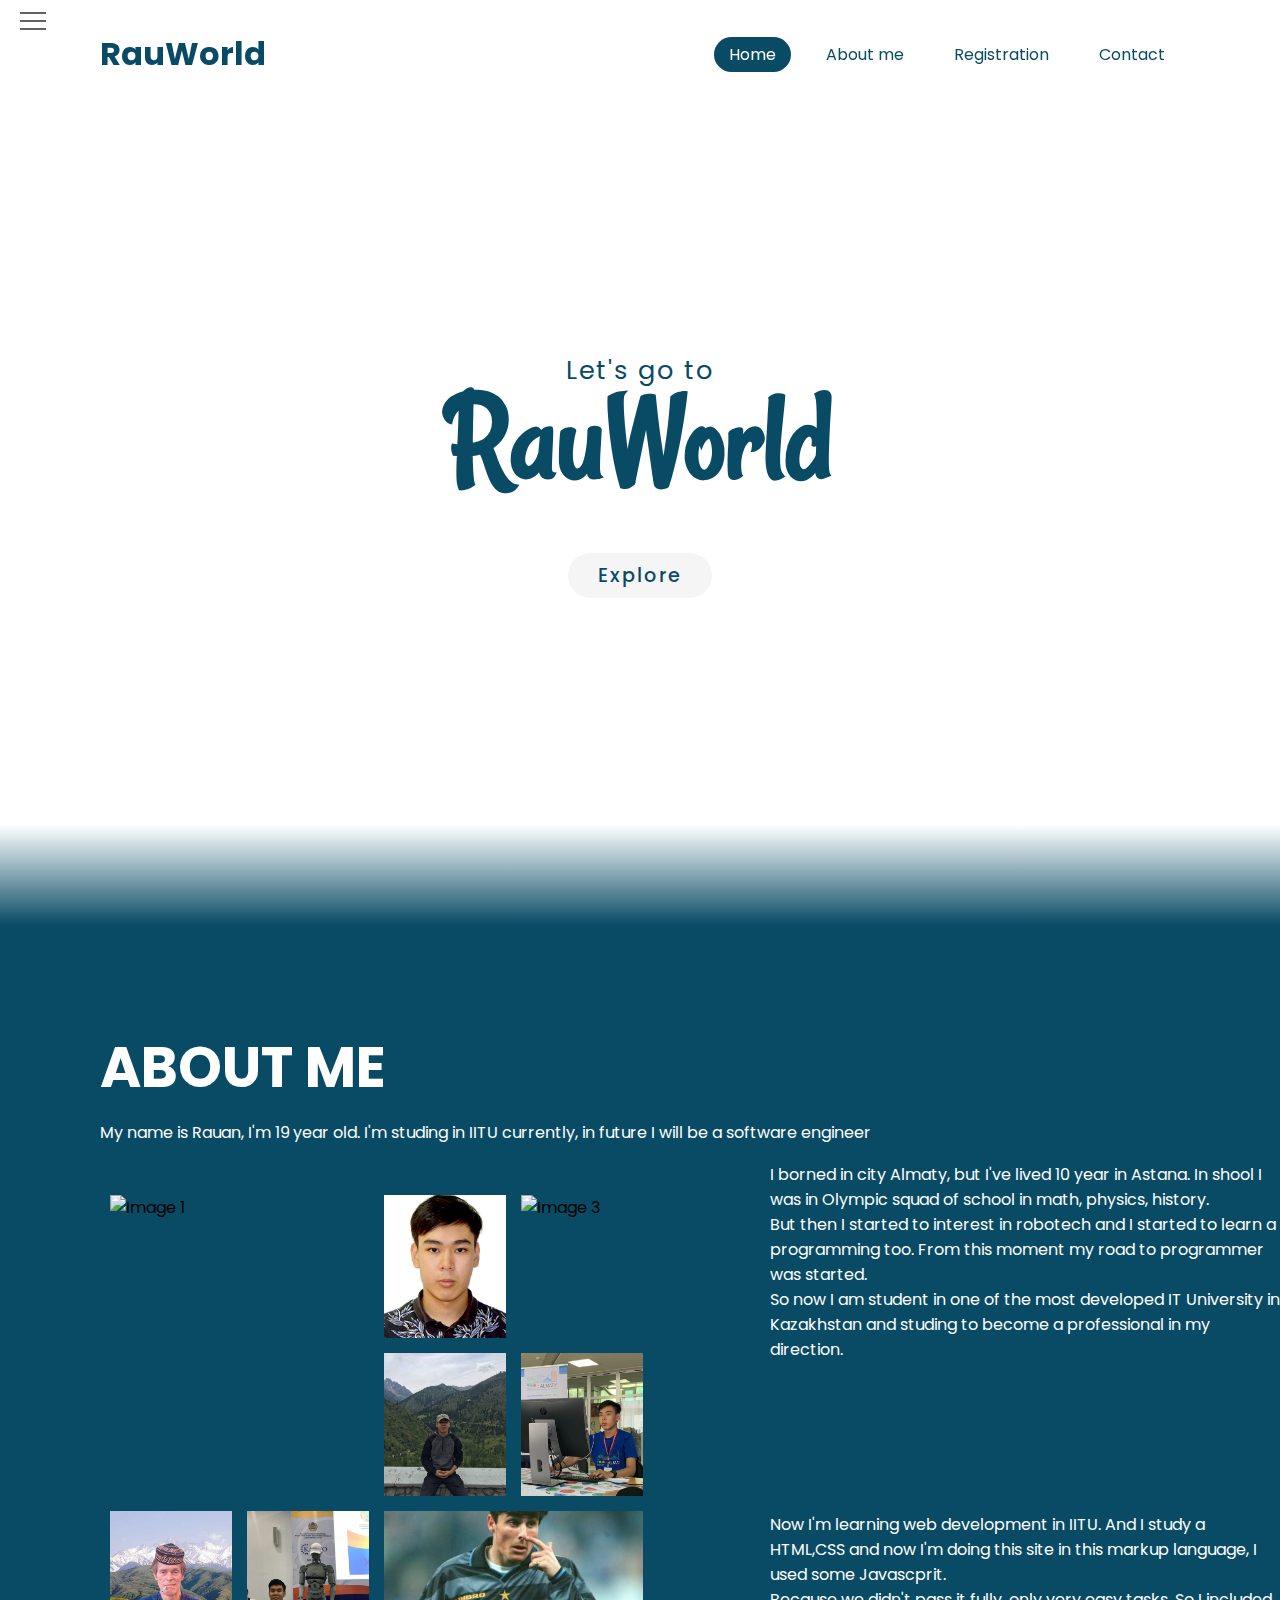
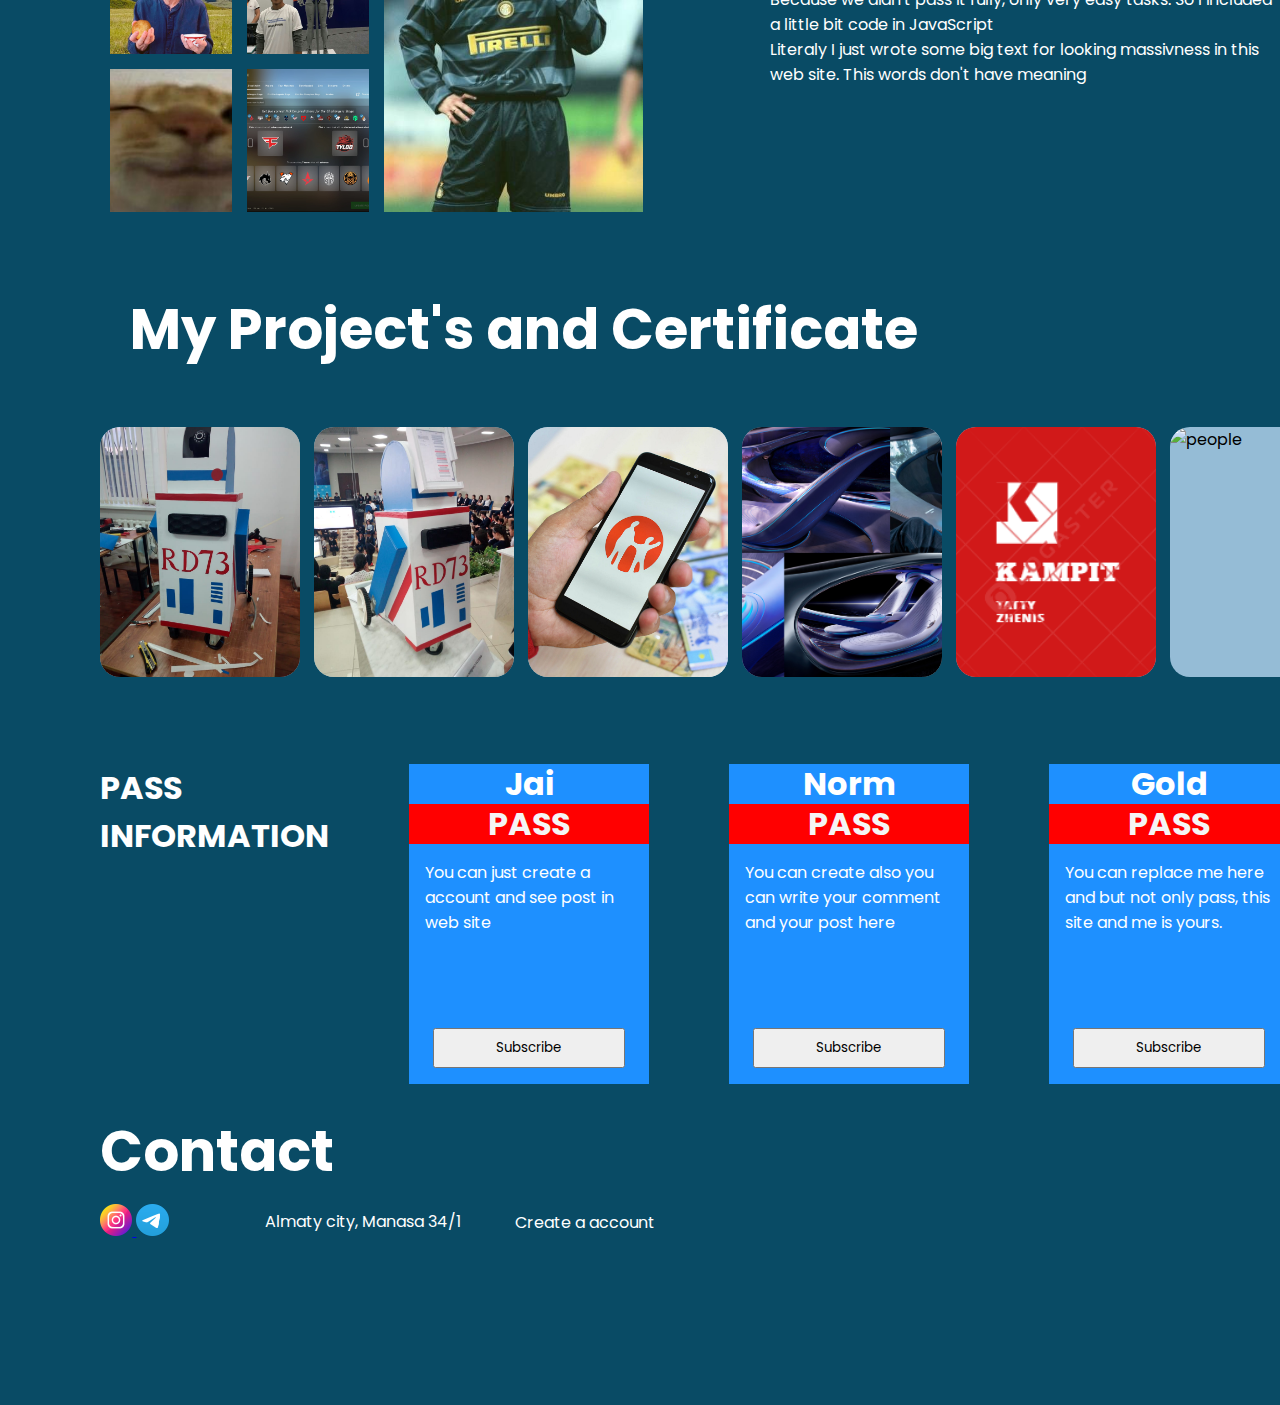
==== index.html @ 1079b76a "First commit" ====
<!DOCTYPE html>
<html>

<head>
    <title>Midterm</title>
    <link rel="stylesheet" href="style.css">
</head>
<body>
    <header id="header">
        <a href="#" class="logo">RauWorld</a>
        <ul>
            <li><a href="#" class="active">Home</a></li>
            <li><a href="#">About me</a></li>
            <li><a href="file:///C:/Users/User/OneDrive/%D0%A0%D0%B0%D0%B1%D0%BE%D1%87%D0%B8%D0%B9%20%D1%81%D1%82%D0%BE%D0%BB/webka/Midterm/pages/index2.html">Registration</a></li>
            <li><a href="#">Contact</a></li>
        
          </div>
        </u>
    </header>

    <div class="hamburger-menu">
      <input id="menu__toggle" type="checkbox" />
      <label class="menu__btn" for="menu__toggle">
        <span></span>
      </label>
  
      <ul class="menu__box">
        <li><a class="menu__item" href="#">Home</a></li>
        <li><a class="menu__item" href="#">About me</a></li>
        <li><a class="menu__item" href="#">Project</a></li>
        <li><a class="menu__item" href="file:///C:/Users/User/OneDrive/%D0%A0%D0%B0%D0%B1%D0%BE%D1%87%D0%B8%D0%B9%20%D1%81%D1%82%D0%BE%D0%BB/webka/Midterm/pages/index2.html">Registration</a></li>
        <li><a class="menu__item" href="#">Contact</a></li>
      </ul>
    </div>


    <Section>
        <h2 id="text"><span>Let's go to</span><br>RauWorld</h2>
         <a href="#" id="btn">Explore</a>
    </Section>

    <div class="sec">
      <h2>ABOUT ME</h2>
      <p>My name is Rauan, I'm 19 year old. I'm studing in IITU currently, in future I will be a software engineer</p>
      <br> <br>
    <div class="gallery">
      <figure class="gallery__item gallery__item--1">
        <img src="images/6H9A2859.jpg" class="gallery__img" alt="Image 1">
      </figure>
      <figure class="gallery__item gallery__item--2">
        <img src="images/DSC_0802.JPG" class="gallery__img" alt="Image 2">
      </figure>
      <figure class="gallery__item gallery__item--3">
        <img src="images/IMG_9437.JPG" class="gallery__img" alt="Image 3">
      </figure> 
      <figure class="gallery__item gallery__item--4">
        <img src="images/ONGVE0959.JPG" class="gallery__img" alt="Image 4">
      </figure>
      <figure class="gallery__item gallery__item--5">
          <img src="images/photo_2021-07-15_20-58-32.jpg" class="gallery__img" alt="Image 5">
        </figure>
        <figure class="gallery__item gallery__item--6">
          <img src="images/ztc8VL2vKJ4.jpg" class="gallery__img" alt="Image 6">
        </figure> 
        <figure class="gallery__item gallery__item--7">
          <img src="images/photo_2022-01-20_15-57-45.jpg" class="gallery__img" alt="Image 7">
        </figure>
        <figure class="gallery__item gallery__item--8">
          <img src="images/dd73a75508decf8907ecfceb6f55bdda.jpg" class="gallery__img" alt="Image 8">
        </figure>
        <figure class="gallery__item gallery__item--9">
          <img src="images/YLk0KuMO1tA.jpg" class="gallery__img" alt="Image 9">
        </figure>
        <figure class="gallery__item gallery__item--10">
          <img src="images/image_2021-10-27_14-51-29.png" class="gallery__img" alt="Image 10">
        </figure>
      </div> 

  


    <p> I borned in city Almaty, but I've lived 10 year in Astana. In shool I was in Olympic squad of school in math, physics, history.
      <br> 
      But then I started to interest in robotech and I started to learn a programming too. From this moment my road to programmer was started.
      <br>
      So now I am student in one of the most developed IT University in Kazakhstan and studing to become a professional in my direction.
      </p>

      <p>Now I'm learning web development in IITU. And I study a HTML,CSS and now I'm doing this site in this markup language, I used some Javascprit.
        <br>
        Because we didn't pass it fully, only very easy tasks. So I included a little bit code in JavaScript 
        <br>
        Literaly I just wrote some big text for looking massivness in this web site. This words don't have meaning
      </p>

      <br> <br> <br>



    <h2 class="categories__title">My Project's and Certificate</h2>
      <div class="carousel__container">
        <div class="carousel-item">
          <img
            class="carousel-item__img"
            src="images/IMG_8016.JPG"
            alt="people"
          />
          <div class="carousel-item__details">
            <div class="controls">
              <span class="fas fa-play-circle"></span>
              <span class="fas fa-plus-circle"></span>
            </div>
            <h5 class="carousel-item__details--title">RD73 Project</h5>
            <h6 class="carousel-item__details--subtitle">2019</h6>
          </div>
        </div>
        <div class="carousel-item">
          <img
            class="carousel-item__img"
            src="images/1590db0b-9de5-422d-9296-e84606d053f0.jpeg"
            alt="people"
          />
          <div class="carousel-item__details">
            <div class="controls">
              <span class="fas fa-play-circle"></span>
              <span class="fas fa-plus-circle"></span>
            </div>
            <h5 class="carousel-item__details--title">RD73</h5>
            <h6 class="carousel-item__details--subtitle">2019</h6>
          </div>
        </div>
        <div class="carousel-item">
          <img
            class="carousel-item__img"
            src="images/15325499_367_0_1700_1333_1920x0_80_0_0_0a83ebf6839f23760751eaec0c9ab0c7.jpg"
            alt="people"
          />
          <div class="carousel-item__details">
            <div class="controls">
              <span class="fas fa-play-circle"></span>
              <span class="fas fa-plus-circle"></span>
            </div>
            <h5 class="carousel-item__details--title">Kaspi Application</h5>
            <h6 class="carousel-item__details--subtitle">2025</h6>
          </div>
        </div>
        <div class="carousel-item">
          <img
            class="carousel-item__img"
            src="images/5e1849c4ec05c4302e0000bd (1).jfif"
            alt="people"
          />
          <div class="carousel-item__details">
            <div class="controls">
              <span class="fas fa-play-circle"></span>
              <span class="fas fa-plus-circle"></span>
            </div>
            <h5 class="carousel-item__details--title">Tesla</h5>
            <h6 class="carousel-item__details--subtitle">2028</h6>
          </div>
        </div>
        <div class="carousel-item">
          <img
            class="carousel-item__img"
            src="images/kampit2.png"
            alt="people"
          />
          <div class="carousel-item__details">
            <div class="controls">
              <span class="fas fa-play-circle"></span>
              <span class="fas fa-plus-circle"></span>
            </div>
            <h5 class="carousel-item__details--title">Kampit ORG.</h5>
            <h6 class="carousel-item__details--subtitle">2020</h6>
          </div>
        </div>
        <div class="carousel-item">
          <img
            class="carousel-item__img"
            src="https://images.pexels.com/photos/6945/sunset-summer-golden-hour-paul-filitchkin.jpg?auto=compress&cs=tinysrgb&dpr=2&h=750&w=1260"
            alt="people"
          />
          <div class="carousel-item__details">
            <div class="controls">
              <span class="fas fa-play-circle"></span>
              <span class="fas fa-plus-circle"></span>
            </div>
            <h5 class="carousel-item__details--title">Ne pridumal</h5>
            <h6 class="carousel-item__details--subtitle">2023</h6>
          </div>
        </div>

        <div class="carousel-item">
          <img
            class="carousel-item__img"
            src="https://images.pexels.com/photos/1964471/pexels-photo-1964471.jpeg?auto=compress&cs=tinysrgb&h=750&w=1260"
            alt="people"
          />
          <div class="carousel-item__details">
            <div class="controls">
              <span class="fas fa-play-circle"></span>
              <span class="fas fa-plus-circle"></span>
            </div>
            <h5 class="carousel-item__details--title">Descriptive Title</h5>
            <h6 class="carousel-item__details--subtitle">Date and Duration</h6>
          </div>
        </div>
      </div>
    </section>


    <div class="fourth_section-containers">
      <h1> PASS INFORMATION</h1>  
      <div class="fourth_section-container">
          <h1>Jai</h1>
          <h1>PASS</h1>
          <p>
              You can just create a account and see post in web site
          </p>
          <button>Subscribe</button>
      </div>
      <div class="fourth_section-container">
          <h1>Norm</h1>
          <h1>PASS</h1>
          <p>
             You can create also you can write your comment and your post here
          </p>
          <button>Subscribe</button>
      </div>
      <div class="fourth_section-container">
          <h1>Gold</h1>
          <h1>PASS</h1>
          <p>
              You can replace me here and but not only pass, this site and me is yours.
          </p>
          <button>Subscribe</button>
      </div>
  </div>
  <br>


    <div class="footer">
      <h2>Contact</h2>
      <a href="https://www.instagram.com/raukase/?next=%2F" target="_blank" class="sn"> <img src="images/instagram.png" class="sn" alt=""> </a>
      <a href="https://web.telegram.org/a/" target="_blank" class="sn2"> <img src="images/telegram.png" class="sn2" alt=""> </a>
      <p> Almaty city, Manasa 34/1</p>
      <p> Phone Number: 8 777 678 7777</p> 
      <a href="file:///C:/Users/User/OneDrive/%D0%A0%D0%B0%D0%B1%D0%BE%D1%87%D0%B8%D0%B9%20%D1%81%D1%82%D0%BE%D0%BB/webka/Midterm/pages/index2.html">Create a account</a>
    </div>
    </div>

    <div class="hovr">
     
    </div>
    

    
    <script src="main.js">
    </script>
    
</body>
</html>
---- style.css ----
@import url('https://fonts.googleapis.com/css2?family=Poppins:wght@300;400;500;600;700;800&display=swap');

@import url('https://fonts.googleapis.com/css2?family=Rancho&display=swap');

:root {
    --primary: #094b65;
}

* {
    margin: 0;
    padding: 0;
    box-sizing: border-box;
    font-family: 'Poppins', sans-serif;
}

body {
    overflow-x: hidden;
    background: #fff;
    min-height: 100vh;
      
}

#header {
    position: absolute;
    top: 0;
    left: 0;
    width: 100%;
    padding: 30px 100px;
    display: flex;
    justify-content: space-between;
    align-items: center;
    z-index: 100;
}

#header .logo {
    color: var(--primary);
    font-weight: 700;
    font-size: 2em;
    text-decoration: none;
}

#header ul {
    display: flex;
    justify-content: center;
    align-items: center;
}

#header ul li {
    list-style: none;
    margin-left: 20px;
}

#header ul li a {
    text-decoration: none;
    padding: 6px 15px;
    color: var(--primary);
    border-radius: 20px;
}

#header ul li a:hover,
#header ul li a.active {
    background: var(--primary);
    color: #fff;
}

section {
    position: relative;
    width: 100%;
    height: 100vh;
    display: flex;
    justify-content: center;
    align-items: center;
}

section::before {
    content: "";
    position: absolute;
    bottom: 0;
    left: 0;
    width: 100%;
    height: 100px;
    background: linear-gradient(to top, var(--primary), transparent);
    z-index: 10;
}

section img {
    position: absolute;
    top: 0px;
    left: 650px;
    width: 5%;
    height: 3%;
    object-fit: cover;
    pointer-events: none;
}

.gallery {
    display: grid;
    position: relative;
    /*margin-top: 90px;*/
    left:10px;
    grid-template-columns: repeat(8, 1fr);
    grid-template-rows: repeat(8, 5vw);
    grid-gap: 15px;
    background-color:#094b65;
}

.gallery__img {
    width: 100%;
    height: 100%;
    object-fit: cover;
}

.gallery__item--1 {
    grid-column-start: 1;
    grid-column-end: 3;
    grid-row-start: 1;
    grid-row-end: 5;
}

.gallery__item--2 {
    grid-column-start: 4;
    grid-column-end: 3;
    grid-row-start: 1;
    grid-row-end: 3;
}

.gallery__item--3 {
    grid-column-start: 4;
    grid-column-end: 4;
    grid-row-start: 1;
    grid-row-end: 3;
}

.gallery__item--4 {
    grid-column-start: 4;
    grid-column-end: 5;
    grid-row-start: 3;
    grid-row-end: 5;
}

.gallery__item--5 {
    grid-column-start: 3;
    grid-column-end: 4;
    grid-row-start: 3;
    grid-row-end: 5;
}

.gallery__item--6 {
  grid-column-start: 1;
  grid-column-end: 2;
  grid-row-start: 5;
  grid-row-end: 7;
}

.gallery__item--7 {
  grid-column-start: 2;
  grid-column-end: 3;
  grid-row-start: 5;
  grid-row-end: 7;
}

.gallery__item--8 {
  grid-column-start: 3;
  grid-column-end: 5;
  grid-row-start: 5;
  grid-row-end: 9;
}

.gallery__item--9 {
  grid-column-start: 1;
  grid-column-end: 2;
  grid-row-start: 7;
  grid-row-end: 9;
}

.gallery__item--10 {
  grid-column-start: 2;
  grid-column-end: 3;
  grid-row-start: 7;
  grid-row-end: 9;
}

section #text {
    position: absolute;
    color: var(--primary);
    font-size: 10vw;
    text-align: center;
    line-height: .55em;
    font-family: 'Rancho', cursive;
    transform: translatey(-50%);
}

section #text span {
    font-size: .20em;
    letter-spacing: 2px;
    font-weight: 400;
}

#btn {
    text-decoration: none;
    display: inline-block;
    padding: 8px 30px;
    background: whitesmoke;
    color: var(--primary);
    font-size: 1.2em;
    font-weight: 500;
    letter-spacing: 2px;
    border-radius: 40px;
    transform: translatey(100px);
       
      }
      
      @keyframes moveGradient {
        50% {
          background-position: 100% 50%;
        }
      }


.sec {
    position: relative;
    padding: 100px;
    background: var(--primary);
}

.sec h2 {
    font-size: 3.5em;
    color: #fff;
    margin-bottom: 10px;
}

.sec p {
    font-size: 1em;
    color: #fff;
}


.sec p:nth-of-type(2){
    font-size: 1em;
    color: white;
    left:770px;
    margin-top: -650px;
    position: absolute;

}


.sec p:nth-of-type(3){
  font-size: 1em;
  color: white;
  left:770px;
  margin-top: -300px;
  position: absolute;

}

footer {
    position: relative;
    padding: 0px 100px;
    background-color: white;
}

footer a {
    text-decoration: none;
    color: #fff;
}

.sn{
    height: 2%;
    width: 3%;
}

.sn2{
    height: 2%;
    width: 3%;
}


.carousel {
    width: 100%;
    overflow-x: scroll;
    padding: 10px;
    padding-top: 15px;
    position: relative;
    -webkit-box-sizing: border-box;
    box-sizing: border-box;
  }
  
  .carousel__container {
    white-space: nowrap;
    margin: 70px 0px;
    padding-bottom: 10px;
    display: inline-block;
  }
  
  .categories__title {
   color: rgb(77, 55, 102);
    font-size: 28px;
    position: absolute;
    padding-left: 30px;
  }
  
  .carousel-item {
    width: 200px;
    height: 250px;
    border-radius: 20px;
    background-color: #95bcd6;
    overflow: hidden;
    margin-right: 10px;
    margin-top: 70px;
    display: inline-block;
    cursor: pointer;
    -webkit-transition: 1000ms all;
    transition: 1000ms all;
    -webkit-transform-origin: center left;
    transform-origin: center left;
    position: relative;
  }
  
  .carousel-item:hover ~ .carousel-item {
    -webkit-transform: translate3d(100px, 0, 0);
    transform: translate3d(100px, 0, 0);
  }
  
  .carousel__container:hover .carousel-item {
    opacity: 0.3;
  }
  
  .carousel__container:hover .carousel-item:hover {
    -webkit-transform: scale(1.5);
    transform: scale(1.5);
    opacity: 1;
  }
  
  .carousel-item__img {
    width: 200px;
    height: 250px;
    -o-object-fit: cover;
    object-fit: cover;
  }
  
  .carousel-item__details {
    background: -webkit-gradient(
      linear,
      left bottom,
      left top,
      from(rgba(0, 0, 0, 0.9)),
      to(rgba(0, 0, 0, 0))
    );
    background: linear-gradient(
      to top,
      rgba(0, 0, 0, 0.9) 0%,
      rgba(0, 0, 0, 0) 100%
    );
    font-size: 10px;
    opacity: 0;
    -webkit-transition: 450ms opacity;
    transition: 450ms opacity;
    padding: 10px;
    position: absolute;
    top: 0;
    left: 0;
    right: 0;
    bottom: 0;
  }
  
  .carousel-item__details:hover {
    opacity: 1;
  }
  
  .carousel-item__details span {
    /* width: 10px;
    height: 10px; */
    font-size: 0.9rem;
    color: #2ecc71;
    /* background-color: white; */
  }
  
  .carousel-item__details .controls {
    padding-top: 180px;
  }
  
  .carousel-item__details .carousel-item__details--title,
  .carousel-item__details--subtitle {
    color: #fff;
    margin: 5px 0;
  }



  .fourth_section{
    padding: 3rem;
    width: 100%;
    height: 27rem;
    background: white;

    display: flex;
    flex-direction: column;
    align-items: center;
    justify-content: center;
    gap: 2.5rem;
}

.fourth_section-info{
    font-size: 2rem;
    font-weight: 700;
}

.fourth_section-containers{
    display: flex;
    flex-direction: row;
    gap: 5rem;
}

.fourth_section-containers h1{
  color: white;
}

.fourth_section-container{
    width: 15rem;
    height: 20rem;
    position: relative;
    background: dodgerblue ;
}

.fourth_section-container h1:nth-of-type(1){
    width: 15rem;
    height: 2.5rem;
    display: flex;
    align-items: center;
    justify-content: center;
    background:dodgerblue;
    color: white;
}

.fourth_section-container h1:nth-of-type(2){
    width: 15rem;
    height: 2.5rem;
    display: flex;
    align-items: center;
    justify-content: center;
    background: red;
    color:whitesmoke;
}

.fourth_section-container p{
    padding: 1rem;
}

.fourth_section-container button{
    position: absolute;
    bottom: 1rem;
    left: 1.5rem;
    width: 12rem;
    height: 2.5rem;
}

.footer a:nth-of-type(3) {
  top:-70px;
  position: relative;
  left:400px;
 text-decoration: none;
padding: 6px 15px;
color:white;
border-radius: 20px;
}



.footer p{
  top:-40px;
  position: relative;
  left:150px;
 text-decoration: none;
padding: 6px 15px;
color:white;
border-radius: 20px;
}



#menu__toggle {
  opacity: 0;
}
#menu__toggle:checked + .menu__btn > span {
  transform: rotate(45deg);
}
#menu__toggle:checked + .menu__btn > span::before {
  top: 0;
  transform: rotate(0deg);
}
#menu__toggle:checked + .menu__btn > span::after {
  top: 0;
  transform: rotate(90deg);
}
#menu__toggle:checked ~ .menu__box {
  left: 0 !important;
}
.menu__btn {
  position: fixed;
  top: 20px;
  left: 20px;
  width: 26px;
  height: 26px;
  cursor: pointer;
  z-index: 1;
}
.menu__btn > span,
.menu__btn > span::before,
.menu__btn > span::after {
  display: block;
  position: absolute;
  width: 100%;
  height: 2px;
  background-color: #616161;
  transition-duration: .25s;
}
.menu__btn > span::before {
  content: '';
  top: -8px;
}
.menu__btn > span::after {
  content: '';
  top: 8px;
}
.menu__box {
  display: block;
  position: fixed;
  top: 0;
  left: -100%;
  width: 300px;
  height: 100%;
  margin: 0;
  padding: 80px 0;
  list-style: none;
  background-color: #ECEFF1;
  box-shadow: 2px 2px 6px rgba(0, 0, 0, .4);
  transition-duration: .25s;
}
.menu__item {
  display: block;
  padding: 12px 24px;
  color: #333;
  font-family: 'Roboto', sans-serif;
  font-size: 20px;
  font-weight: 600;
  text-decoration: none;
  transition-duration: .25s;
}
.menu__item:hover {
  background-color: #CFD8DC;
}
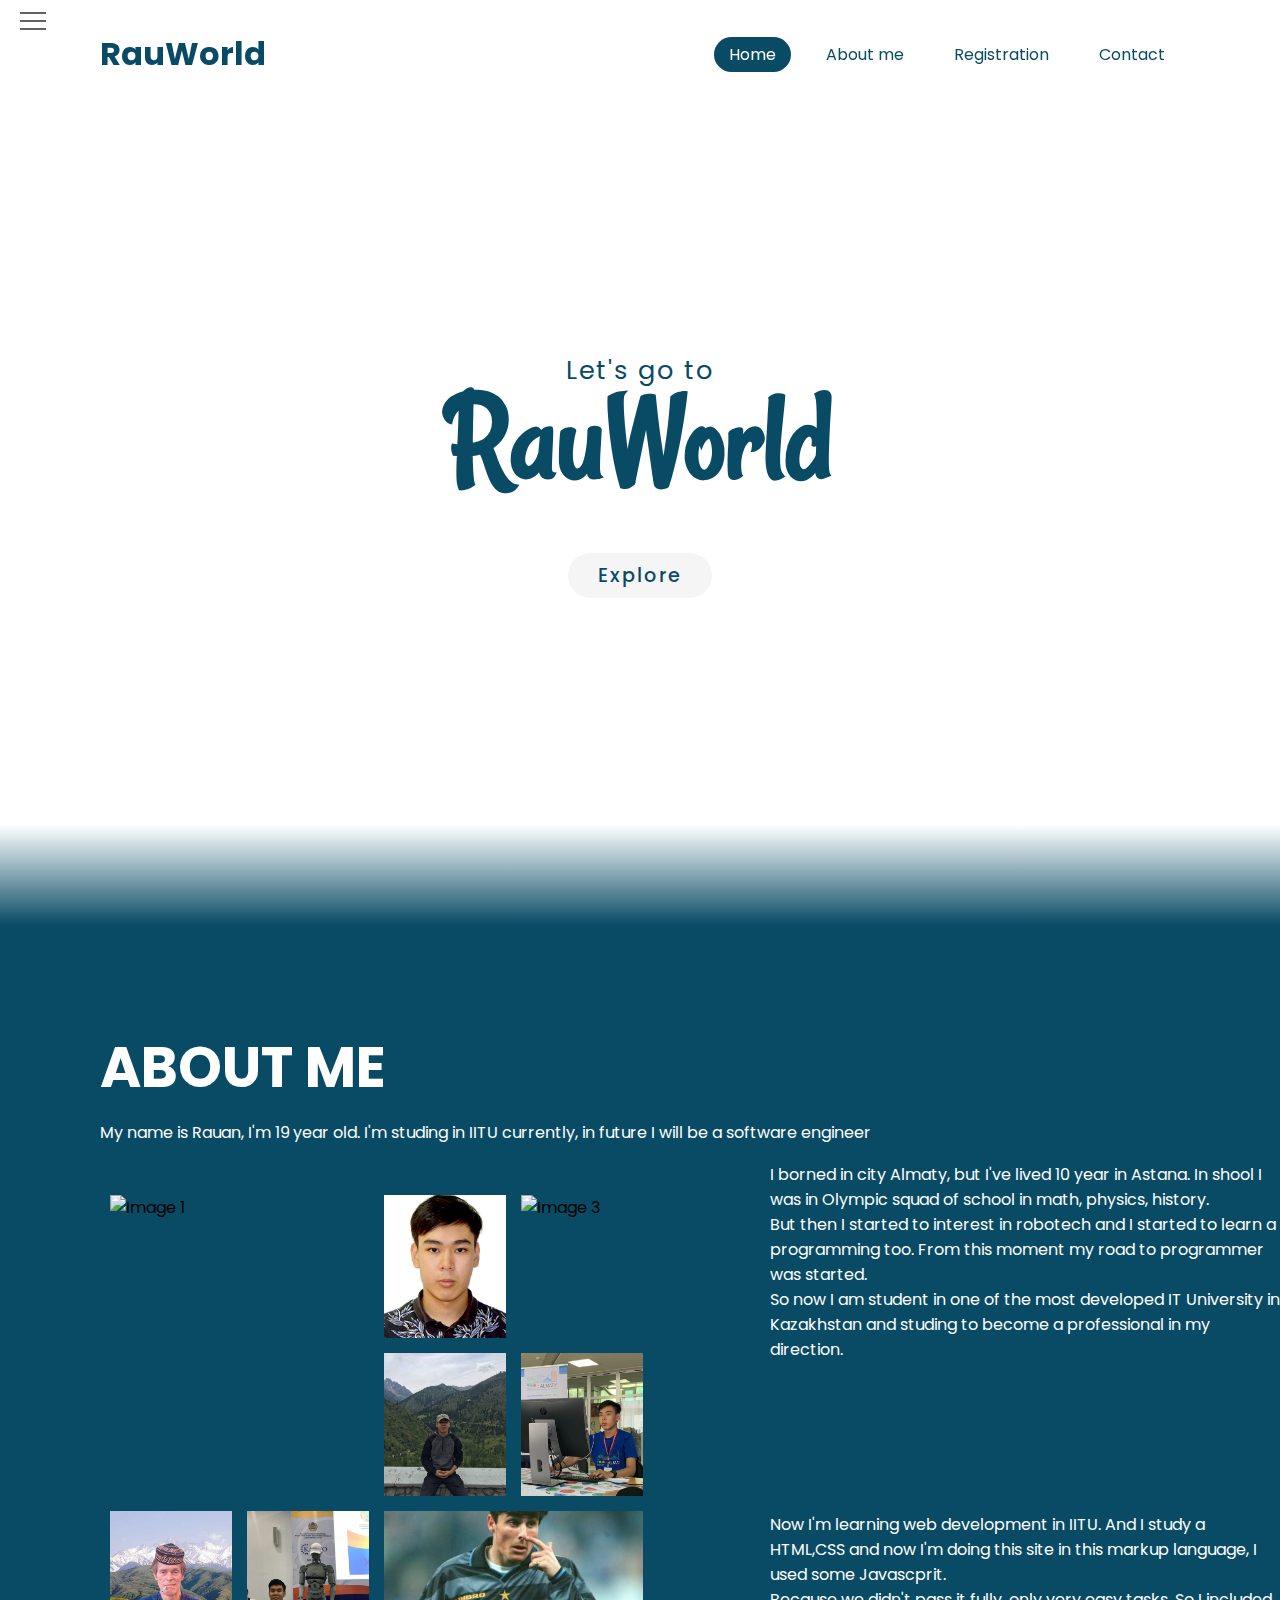
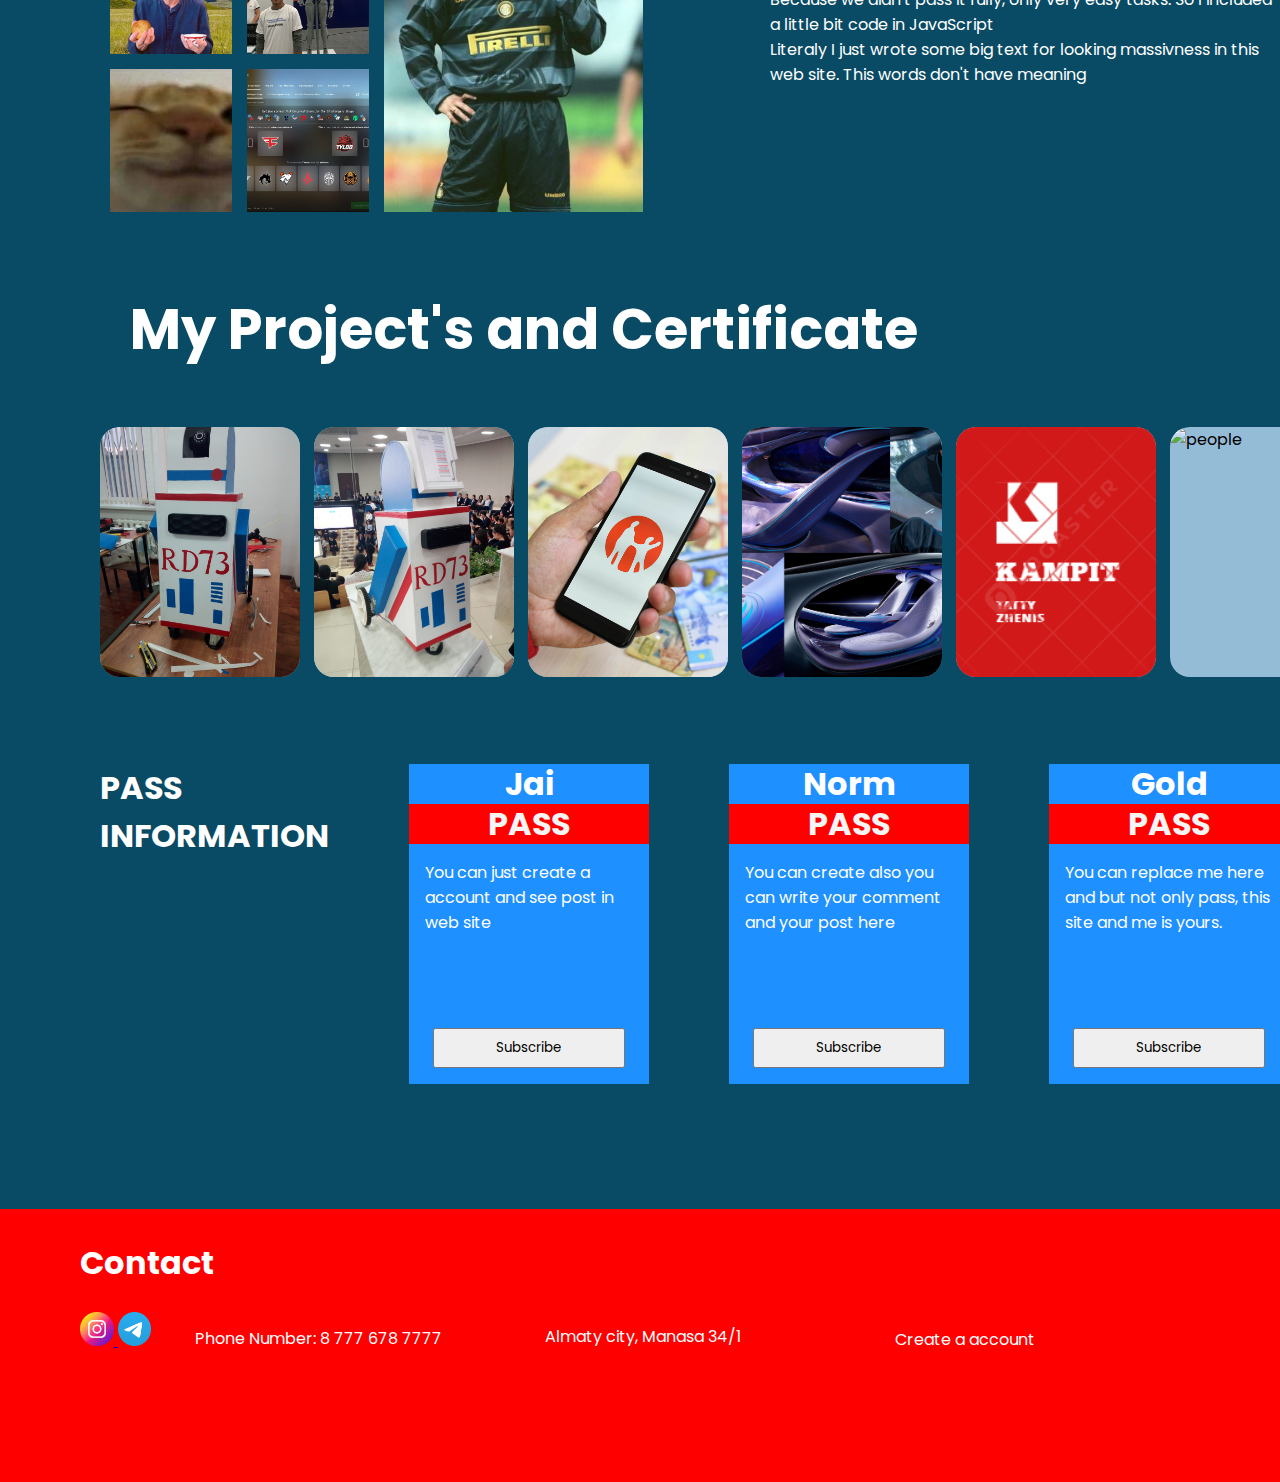
==== commit a1d402bc: "first commit" ====
--- a/index.html
+++ b/index.html
@@ -10,9 +10,9 @@
         <a href="#" class="logo">RauWorld</a>
         <ul>
             <li><a href="#" class="active">Home</a></li>
-            <li><a href="#">About me</a></li>
-            <li><a href="file:///C:/Users/User/OneDrive/%D0%A0%D0%B0%D0%B1%D0%BE%D1%87%D0%B8%D0%B9%20%D1%81%D1%82%D0%BE%D0%BB/webka/Midterm/pages/index2.html">Registration</a></li>
-            <li><a href="#">Contact</a></li>
+            <li><a href="#section1">About me</a></li>
+            <li><a href="file:///C:/Users/User/OneDrive/%D0%A0%D0%B0%D0%B1%D0%BE%D1%87%D0%B8%D0%B9%20%D1%81%D1%82%D0%BE%D0%BB/Midterm/pages/index2.html">Registration</a></li>
+            <li><a href="#section2">Contact</a></li>
         
           </div>
         </u>
@@ -26,10 +26,10 @@
   
       <ul class="menu__box">
         <li><a class="menu__item" href="#">Home</a></li>
-        <li><a class="menu__item" href="#">About me</a></li>
+        <li><a class="menu__item" href="#section1">About me</a></li>
         <li><a class="menu__item" href="#">Project</a></li>
-        <li><a class="menu__item" href="file:///C:/Users/User/OneDrive/%D0%A0%D0%B0%D0%B1%D0%BE%D1%87%D0%B8%D0%B9%20%D1%81%D1%82%D0%BE%D0%BB/webka/Midterm/pages/index2.html">Registration</a></li>
-        <li><a class="menu__item" href="#">Contact</a></li>
+        <li><a class="menu__item" href="file:///C:/Users/User/OneDrive/%D0%A0%D0%B0%D0%B1%D0%BE%D1%87%D0%B8%D0%B9%20%D1%81%D1%82%D0%BE%D0%BB/Midterm/pages/index2.html">Registration</a></li>
+        <li><a class="menu__item" href="#section2">Contact</a></li>
       </ul>
     </div>
 
@@ -38,6 +38,8 @@
         <h2 id="text"><span>Let's go to</span><br>RauWorld</h2>
          <a href="#" id="btn">Explore</a>
     </Section>
+
+    <a id="section1"> </a>
 
     <div class="sec">
       <h2>ABOUT ME</h2>
@@ -239,14 +241,16 @@
   <br>
 
 
+    <a id="section2"> </a>
+
+    </div>
     <div class="footer">
-      <h2>Contact</h2>
+      <h2>Contact</h2> <br>
       <a href="https://www.instagram.com/raukase/?next=%2F" target="_blank" class="sn"> <img src="images/instagram.png" class="sn" alt=""> </a>
       <a href="https://web.telegram.org/a/" target="_blank" class="sn2"> <img src="images/telegram.png" class="sn2" alt=""> </a>
       <p> Almaty city, Manasa 34/1</p>
       <p> Phone Number: 8 777 678 7777</p> 
-      <a href="file:///C:/Users/User/OneDrive/%D0%A0%D0%B0%D0%B1%D0%BE%D1%87%D0%B8%D0%B9%20%D1%81%D1%82%D0%BE%D0%BB/webka/Midterm/pages/index2.html">Create a account</a>
-    </div>
+      <a href="file:///C:/Users/User/OneDrive/%D0%A0%D0%B0%D0%B1%D0%BE%D1%87%D0%B8%D0%B9%20%D1%81%D1%82%D0%BE%D0%BB/Midterm/pages/index2.html">Create a account</a>
     </div>
 
     <div class="hovr">
--- a/style.css
+++ b/style.css
@@ -265,6 +265,17 @@
     color: #fff;
 }
 
+.footer h2{
+  color: white;
+  font-size: 32px;
+}
+
+.footer{
+  background-color:red;
+  width: 100%;
+  padding: 30px 80px;
+}
+
 .sn{
     height: 2%;
     width: 3%;
@@ -456,9 +467,9 @@
 }
 
 .footer a:nth-of-type(3) {
-  top:-70px;
+  top:-100px;
   position: relative;
-  left:400px;
+  left:800px;
  text-decoration: none;
 padding: 6px 15px;
 color:white;
@@ -467,10 +478,19 @@
 
 
 
-.footer p{
-  top:-40px;
+.footer p:nth-of-type(1){
+  top:-35px;
   position: relative;
-  left:150px;
+  left:450px;
+ text-decoration: none;
+padding: 6px 15px;
+color:white;
+border-radius: 20px;
+}
+.footer p:nth-of-type(2){
+  top:-70px;
+  position: relative;
+  left:100px;
  text-decoration: none;
 padding: 6px 15px;
 color:white;
@@ -549,4 +569,5 @@
 }
 .menu__item:hover {
   background-color: #CFD8DC;
-}+}
+
